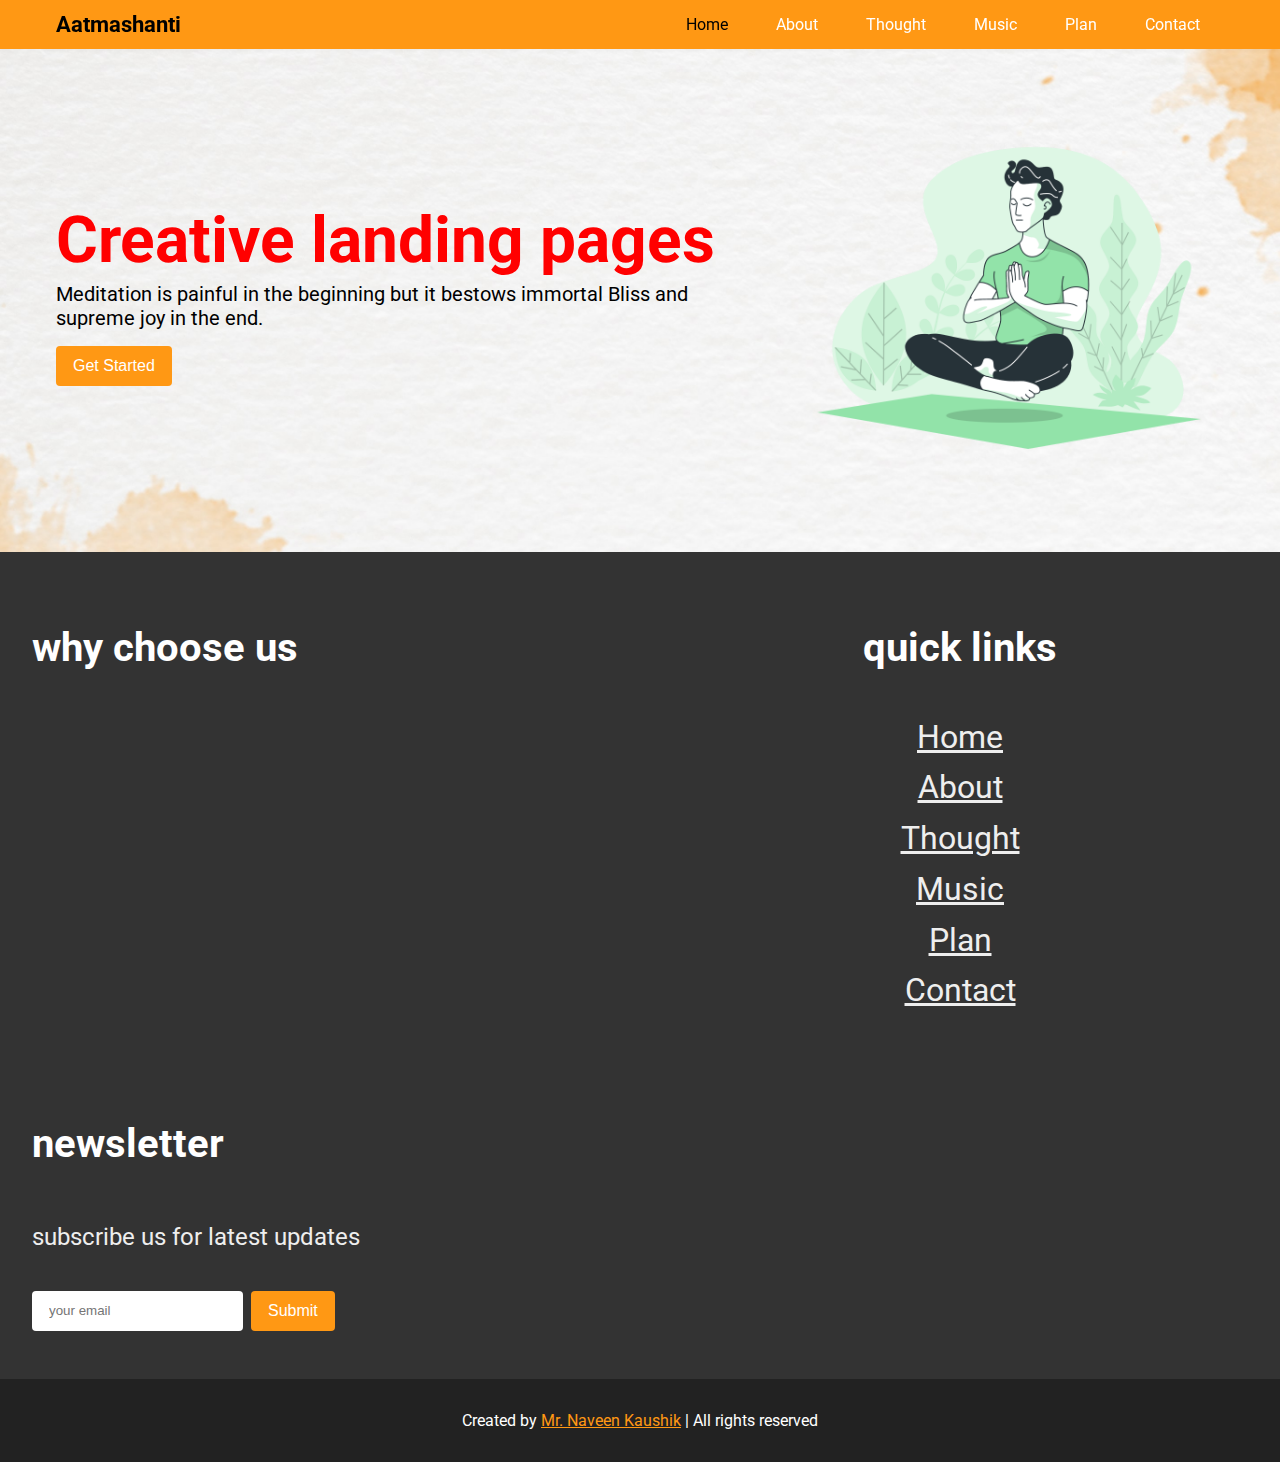
==== index.html @ 5a51ebba "replaced home with index" ====
<!DOCTYPE html>
<html lang="en">
  <head>
    <meta charset="UTF-8" />
    <meta name="viewport" content="width=device-width, initial-scale=1.0" />
    <title>Home</title>
    <!-- font awesome cdn link  -->

    <link
      rel="stylesheet"
      href="https://cdns.cloudflare.com/ajax/libs/font-awesomw/5.15.2/css/all.min.css"
    />

    <link rel="preconnect" href="https://fonts.googleapis.com" />
    <link rel="preconnect" href="https://fonts.gstatic.com" crossorigin />
    <link
      href="https://fonts.googleapis.com/css2?family=Roboto:wght@100;400;700&display=swap"
      rel="stylesheet"
    />

    <!-- custom css file link  -->
    <link rel="stylesheet" href="style.css" />
  </head>
  <body>
    <!-- header section starts -->
    <header class="">
      <div class="container">
        <h1>Aatmashanti</h1>
        <nav class="navbar">
          <ul>
            <li><a href="index.html" class="active">Home</a></li>
            <li><a href="About.html">About</a></li>
            <li><a href="Thought.html">Thought</a></li>
            <li><a href="Music.html">Music</a></li>
            <li><a href="Plan.html">Plan</a></li>
            <li><a href="Contact.html">Contact</a></li>
          </ul>
        </nav>
        <div id="hamburger_menu">
          <img src="./Photo/list.svg" id="open_hamburger" />
          <img src="./Photo/x-circle.svg" id="close_hamburger" />
        </div>
      </div>
    </header>
    <!-- header section ends -->

    <!-- home section starts -->

    <section class="home">
      <article class="container">
        <div class="content">
          <h1>Creative landing pages</h1>
          <p>
            Meditation is painful in the beginning but it bestows immortal Bliss
            and supreme joy in the end.
          </p>
          <button class="btn">Get Started</button>
        </div>
        <div class="image">
          <img src="./Photo/Meditation-bro.png" alt="" />
        </div>
      </article>
    </section>

    <!-- home section ends -->

    <!-- footer section start -->

    <footer class="footer">
      <div class="box-container">
        <div class="box">
          <h3>why choose us</h3>
          <p></p>
        </div>

        <div class="box">
          <h3>quick links</h3>
          <a href="#">Home</a>
          <a href="#">About</a>
          <a href="#">Thought</a>
          <a href="#">Music</a>
          <a href="#">Plan</a>
          <a href="#">Contact</a>
        </div>

        <div class="box">
          <h3>newsletter</h3>
          <p>subscribe us for latest updates</p>
          <form action="">
            <input type="email" placeholder="your email" />
            <button type="submit" class="btn">Submit</button>
          </form>
        </div>
      </div>
      <p class="credit">
        Created by <a href="#">Mr. Naveen Kaushik</a> | All rights reserved
      </p>
    </footer>

    <!-- footer section end -->

    <!-- jquery cdn link -->
    <script src="https://cdnjs.cloudflare.com/ajax/libs/jquery/3.6.0/jquery.min.js"></script>
    <!-- custom js file link -->
    <script src="script.js"></script>
  </body>
</html>
---- style.css ----
*,
*::before,
*::after {
  box-sizing: border-box;
}

:root {
  --orange: #ff9814;
  --dark: black;
  --dark-2: #222;
  --light: white;
}

*::selection {
  background: var(--orange);
  color: var(--light);
}

body {
  margin: 0;
  font-family: "Roboto", sans-serif;
}

/* Button starts*/
.btn {
  font-size: 1rem;
  padding: 0 16px;
  background: var(--orange);
  color: var(--light);
  cursor: pointer;
  height: 40px;
  display: flex;
  align-items: center;
  justify-content: center;
  gap: 8px;
  border-radius: 4px;
  outline: none;
  border: 1px solid transparent;
}

.btn:hover {
  background: var(--dark);
}
/* Button ends */

.container {
  max-width: 1200px;
  margin: 0 auto;
  padding: 0 16px;
}

header {
  position: sticky;
  top: 0;
  left: 0;
  z-index: 1000;
  box-shadow: 0 0.1rem 0.3rem rgba(0, 0, 0, 0.03);
  width: 100%;
  background: var(--orange);
  padding: 0.75rem;
}

header h1 {
  margin: 0;
  font-size: 22px;
}

header .container {
  display: flex;
  align-items: center;
  justify-content: space-between;
  gap: 16px;
}

header .navbar ul {
  display: flex;
  align-items: center;
  justify-content: center;
  list-style: none;
  margin: 0;
}

header .navbar ul li {
  margin: 0 1.5rem;
}

header .navbar ul li a {
  font-size: 1rem;
  color: var(--light);
  text-decoration: none;
}

header .navbar ul li a:hover,
header .navbar ul li a:active,
header .navbar ul li a.active {
  color: var(--dark);
}

.home {
  background: url(./Photo/home-bg.jpg) no-repeat;
  background-size: cover;
  background-position: center;
  background-attachment: fixed;
  padding: 16px 0;
}

.home .image {
  flex: 0 0 40%;
}

.home .image img {
  width: 100%;
}

.home .content {
  flex: 0 0 60%;
}

.home .content h1 {
  font-size: 4rem;
  color: rgb(255, 0, 0);
  margin: 0 0 1rem 0;
  line-height: 0.8;
}

.home .content p {
  font-size: 1.25rem;
  margin: 0;
  margin-bottom: 16px;
}

.home .container {
  display: flex;
  align-items: center;
  justify-content: space-between;
  gap: 16px;
}

.about {
  min-height: 100vh;
  display: flex;
  align-items: center;
  justify-content: space-around;
  background: url(./Photo/home-bg.jpg) no-repeat;
  background-size: cover;
  background-position: center;
  flex-wrap: wrap;
  padding-bottom: 2rem;
}
.about .image {
  flex: 1 1 40rem;
}
.about .image img {
  width: 100%;
}
.about .content {
  flex: 1 1 40rem;
}
.about .content h1 {
  font-size: 5rem;
  margin-left: 5rem;
  color: #666;
}
.about .content p {
  font-size: 1.6rem;
  color: rgb(5, 5, 5);
  padding: 1rem 0;
  margin-left: 5rem;
}

.ram {
  margin-top: 5rem;
  height: 100vh;
  width: 100%;
  background-image: url(./Photo/home-bg.jpg);
  background-size: cover;
  background-position: center;
  position: relative;
}
.logo {
  font-family: sans-serif;
  font-size: 2.5em;
}
.logo span {
  color: #ff6200;
}
.nav {
  width: 88%;
  margin: auto;
  padding: 15px 0;
  display: flex;
  align-items: center;
  justify-content: space-between;
}

.om {
  width: 100%;
  position: absolute;
}
.left-col {
  margin-left: 5%;
  margin-top: 10%;
}
.left-col h1 {
  font-size: 75px;
  color: rgb(7, 6, 5);
  line-height: 100px;
  float: left;
}
.right-col {
  float: right;
  margin-right: 6%;
  margin-top: 120px;
  display: flex;
  align-items: center;
}
.right-col p {
  font-size: 18px;
  color: #000000;
  font-weight: 400;
}
#icon {
  width: 80px;
  cursor: pointer;
}

.plan {
  min-height: 100%;
  background: #eee;
}
.plan .box-container {
  display: flex;
  align-items: center;
  justify-content: center;
  flex-wrap: wrap;
  padding: 2rem 0;
}
.plan .box-container .box {
  background: #fff;
  margin: 1rem;
  padding: 2rem;
  width: 35rem;
  text-align: center;
  box-shadow: 0 0 0.3rem rgba(0, 0, 0, 0.03);
  position: relative;
}
.plan .box-container .box .title {
  font-size: 3rem;
  color: #666;
  padding: 1rem 0;
}
.plan .box-container .box .price {
  background: var(--orange);
  color: #fff;
  border-radius: 50%;
  margin: 1rem auto;
  height: 13rem;
  width: 13rem;
  line-height: 13rem;
  text-align: center;
  font-size: 2.5rem;
}
.plan .box-container .box .price spam {
  font-size: 2rem;
}
.plan .box-container .box u1 li {
  color: #666;
  list-style: none;
  font-size: 1.7rem;
  padding: 0.5rem 0;
}
.contact {
  min-height: 100vh;
  display: flex;
  align-items: center;
  justify-content: space-around;
  flex-wrap: wrap;
}
.contact form {
  flex: 1 1 30rem;
  padding: 2rem;
  margin: 1rem;
  margin-top: 4rem;
  box-shadow: 0 0 0.5rem rgb(0, 0, 0);
}
.contact .contect {
  flex: 1 1 40rem;
  padding: 3rem 1rem;
  font-size: 1.5rem;
}
.contact form .box {
  width: 100%;
  color: #333;
  height: 4rem;
  font-size: 1.7rem;
  border-bottom: 0.2rem solid rgba(0, 0, 0, 0.374);
  text-transform: none;
  margin: 1rem 0;
}
.contact form .box::placeholder {
  text-transform: capitalize;
}
.contact form .box:focus {
  border-color: var(--orange);
}
.contact form .message {
  height: 15rem;
  resize: none;
}
.contact .contect h3 {
  font-size: 3.5rem;
  color: #444;
}
.contact .contect p {
  font-size: 1.8rem;
  color: #666;
  padding: 1rem 0;
}
.contact .contect .icons {
  font-size: 1.7rem;
  color: #333;
  padding: 0.5rem 0;
}
.contact .contect .icons i {
  padding-right: 0.5rem;
  color: var(--orange);
}
.footer {
  background: #333;
}
.footer .box-container {
  display: flex;
  justify-content: center;
  flex-wrap: wrap;
}
.footer .box-container .box {
  margin: 2rem;
  flex: 1 1 30rem;
}
.footer .box-container .box h3 {
  font-size: 2.5rem;
  color: #fff;
}
.footer .box-container .box p {
  font-size: 1.5rem;
  color: #eee;
  padding: 1rem 0;
}
.footer .box-container .box a {
  font-size: 2rem;
  color: #eee;
  padding: 0.4rem 0;
  display: block;
}
.footer .box-container .box a:hover {
  text-decoration: underline;
}
.footer .box-container .box:nth-child(2) {
  text-align: center;
}
.footer .box-container form {
  display: flex;
  align-items: center;
  gap: 8px;
}

.footer .box-container form input[type="email"] {
  height: 40px;
  padding: 0 1rem;
  display: flex;
  align-items: center;
  border-radius: 4px;
  outline: none;
  border: 1px solid transparent;
}
.footer .box-container form .btn {
  width: fit-content;
}
.footer .credit {
  background: var(--dark-2);
  text-align: center;
  color: #fff;
  padding: 2rem 1rem;
  font-weight: normal;
}
.footer .credit a {
  color: #ff9814;
}

/* media queries */
@media (max-width: 767px) {
  header h1 {
    font-size: 20px;
  }
  .navbar {
    position: fixed;
    width: 200px;
    height: 100vh;
    top: 34px;
    right: -100%;
    background-color: var(--orange);
    transition: right 0.3s;
    overflow-y: auto;
    padding: 16px;
  }

  .navbar.open {
    right: 0;
  }

  .navbar ul {
    flex-direction: column;
  }

  header .navbar ul li {
    margin-bottom: 8px;
  }

  .home .container {
    flex-direction: column;
  }

  .home .content h1 {
    font-size: 20px;
  }

  .home .content p {
    font-size: 14px;
  }
}
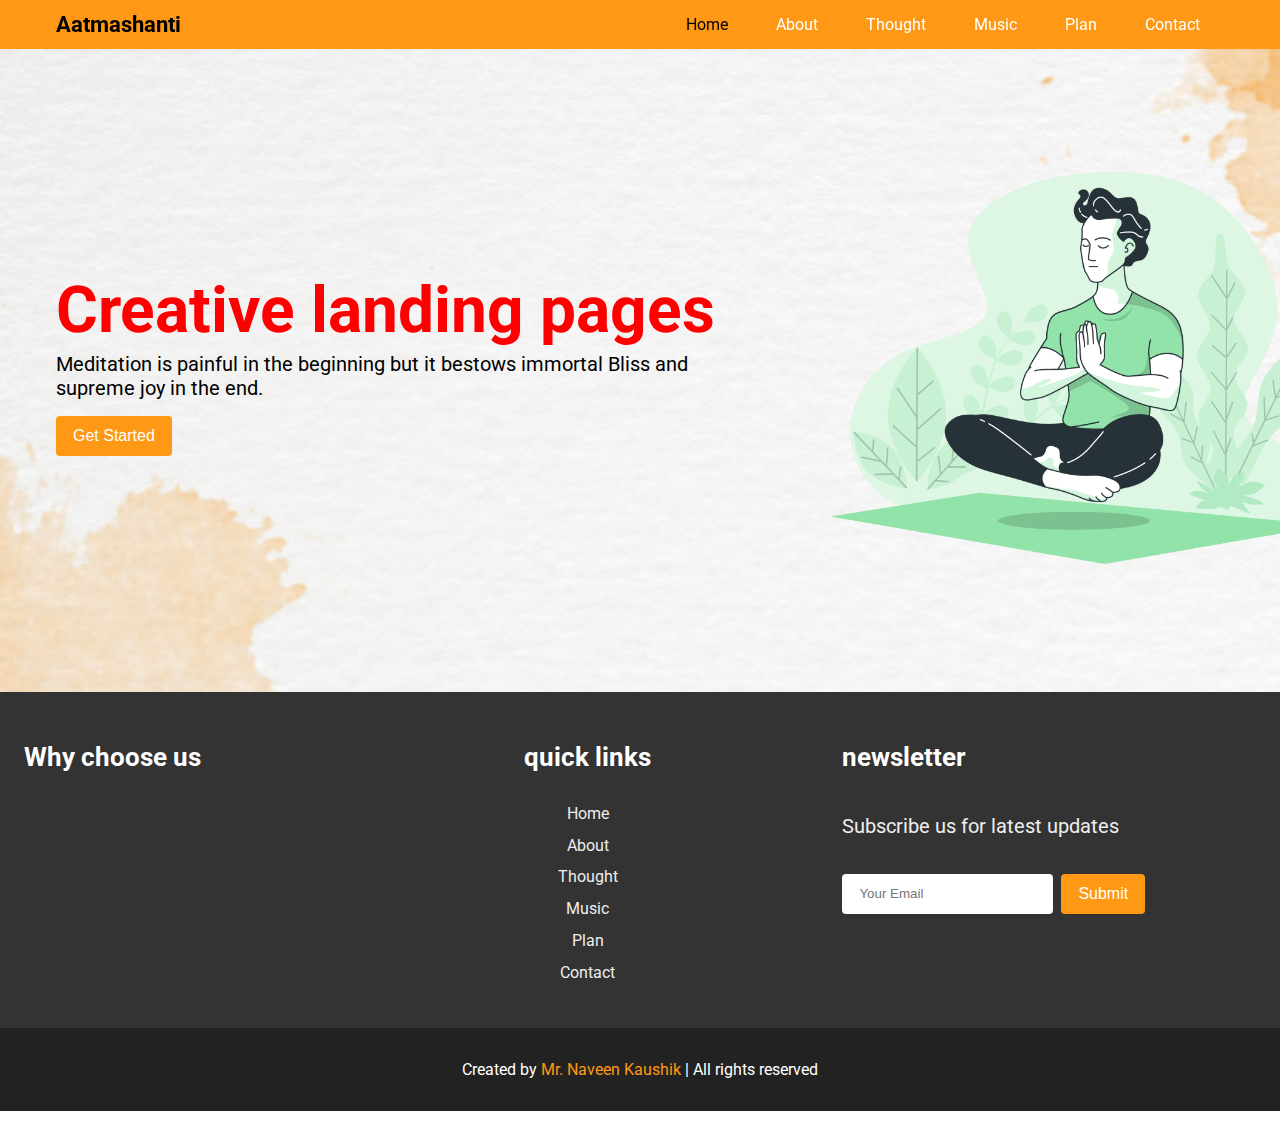
==== commit 57920b83: "Add files via upload" ====
--- a/index.html
+++ b/index.html
@@ -1,107 +1,107 @@
-<!DOCTYPE html>
-<html lang="en">
-  <head>
-    <meta charset="UTF-8" />
-    <meta name="viewport" content="width=device-width, initial-scale=1.0" />
-    <title>Home</title>
-    <!-- font awesome cdn link  -->
-
-    <link
-      rel="stylesheet"
-      href="https://cdns.cloudflare.com/ajax/libs/font-awesomw/5.15.2/css/all.min.css"
-    />
-
-    <link rel="preconnect" href="https://fonts.googleapis.com" />
-    <link rel="preconnect" href="https://fonts.gstatic.com" crossorigin />
-    <link
-      href="https://fonts.googleapis.com/css2?family=Roboto:wght@100;400;700&display=swap"
-      rel="stylesheet"
-    />
-
-    <!-- custom css file link  -->
-    <link rel="stylesheet" href="style.css" />
-  </head>
-  <body>
-    <!-- header section starts -->
-    <header class="">
-      <div class="container">
-        <h1>Aatmashanti</h1>
-        <nav class="navbar">
-          <ul>
-            <li><a href="index.html" class="active">Home</a></li>
-            <li><a href="About.html">About</a></li>
-            <li><a href="Thought.html">Thought</a></li>
-            <li><a href="Music.html">Music</a></li>
-            <li><a href="Plan.html">Plan</a></li>
-            <li><a href="Contact.html">Contact</a></li>
-          </ul>
-        </nav>
-        <div id="hamburger_menu">
-          <img src="./Photo/list.svg" id="open_hamburger" />
-          <img src="./Photo/x-circle.svg" id="close_hamburger" />
-        </div>
-      </div>
-    </header>
-    <!-- header section ends -->
-
-    <!-- home section starts -->
-
-    <section class="home">
-      <article class="container">
-        <div class="content">
-          <h1>Creative landing pages</h1>
-          <p>
-            Meditation is painful in the beginning but it bestows immortal Bliss
-            and supreme joy in the end.
-          </p>
-          <button class="btn">Get Started</button>
-        </div>
-        <div class="image">
-          <img src="./Photo/Meditation-bro.png" alt="" />
-        </div>
-      </article>
-    </section>
-
-    <!-- home section ends -->
-
-    <!-- footer section start -->
-
-    <footer class="footer">
-      <div class="box-container">
-        <div class="box">
-          <h3>why choose us</h3>
-          <p></p>
-        </div>
-
-        <div class="box">
-          <h3>quick links</h3>
-          <a href="#">Home</a>
-          <a href="#">About</a>
-          <a href="#">Thought</a>
-          <a href="#">Music</a>
-          <a href="#">Plan</a>
-          <a href="#">Contact</a>
-        </div>
-
-        <div class="box">
-          <h3>newsletter</h3>
-          <p>subscribe us for latest updates</p>
-          <form action="">
-            <input type="email" placeholder="your email" />
-            <button type="submit" class="btn">Submit</button>
-          </form>
-        </div>
-      </div>
-      <p class="credit">
-        Created by <a href="#">Mr. Naveen Kaushik</a> | All rights reserved
-      </p>
-    </footer>
-
-    <!-- footer section end -->
-
-    <!-- jquery cdn link -->
-    <script src="https://cdnjs.cloudflare.com/ajax/libs/jquery/3.6.0/jquery.min.js"></script>
-    <!-- custom js file link -->
-    <script src="script.js"></script>
-  </body>
-</html>
+<!DOCTYPE html>
+<html lang="en">
+  <head>
+    <meta charset="UTF-8" />
+    <meta name="viewport" content="width=device-width, initial-scale=1.0" />
+    <title>index</title>
+    <!-- font awesome cdn link  -->
+
+    <link
+      rel="stylesheet"
+      href="https://cdns.cloudflare.com/ajax/libs/font-awesomw/5.15.2/css/all.min.css"
+    />
+
+    <link rel="preconnect" href="https://fonts.googleapis.com" />
+    <link rel="preconnect" href="https://fonts.gstatic.com" crossorigin />
+    <link
+      href="https://fonts.googleapis.com/css2?family=Roboto:wght@100;400;700&display=swap"
+      rel="stylesheet"
+    />
+
+    <!-- custom css file link  -->
+    <link rel="stylesheet" href="style.css" />
+  </head>
+  <body>
+    <!-- header section starts -->
+    <header class="">
+      <div class="container">
+        <h1>Aatmashanti</h1>
+        <nav class="navbar">
+          <ul>
+            <li><a href="index.html" class="active">Home</a></li>
+            <li><a href="About.html">About</a></li>
+            <li><a href="Thought.html">Thought</a></li>
+            <li><a href="Music.html">Music</a></li>
+            <li><a href="Plan.html">Plan</a></li>
+            <li><a href="Contact.html">Contact</a></li>
+          </ul>
+        </nav>
+        <div id="hamburger_menu">
+          <img src="./Photo/list.svg" id="open_hamburger" />
+          <img src="./Photo/x-circle.svg" id="close_hamburger" />
+        </div>
+      </div>
+    </header>
+    <!-- header section ends -->
+
+    <!-- home section starts -->
+
+    <section class="home">
+      <article class="container">
+        <div class="content">
+          <h1>Creative landing pages</h1>
+          <p>
+            Meditation is painful in the beginning but it bestows immortal Bliss
+            and supreme joy in the end.
+          </p>
+          <button class="btn">Get Started</button>
+        </div>
+        <div class="image">
+          <img src="./Photo/Meditation-bro.png" alt="" />
+        </div>
+      </article>
+    </section>
+
+    <!-- home section ends -->
+
+    <!-- footer section start -->
+
+    <footer class="footer">
+      <div class="box-container">
+        <div class="box">
+          <h3>Why choose us</h3>
+          <p></p>
+        </div>
+
+        <div class="box">
+          <h3>quick links</h3>
+          <a href="#">Home</a>
+          <a href="#">About</a>
+          <a href="#">Thought</a>
+          <a href="#">Music</a>
+          <a href="#">Plan</a>
+          <a href="#">Contact</a>
+        </div>
+
+        <div class="box">
+          <h3>newsletter</h3>
+          <p>Subscribe us for latest updates</p>
+          <form action="">
+            <input type="email" placeholder="Your Email" />
+            <button type="submit" class="btn">Submit</button>
+          </form>
+        </div>
+      </div>
+      <p class="credit">
+        Created by <a href="#">Mr. Naveen Kaushik</a> | All rights reserved
+      </p>
+    </footer>
+
+    <!-- footer section end -->
+
+    <!-- jquery cdn link -->
+    <script src="https://cdnjs.cloudflare.com/ajax/libs/jquery/3.6.0/jquery.min.js"></script>
+    <!-- custom js file link -->
+    <script src="script.js"></script>
+  </body>
+</html>
--- a/style.css
+++ b/style.css
@@ -1,430 +1,500 @@
-*,
-*::before,
-*::after {
-  box-sizing: border-box;
-}
-
-:root {
-  --orange: #ff9814;
-  --dark: black;
-  --dark-2: #222;
-  --light: white;
-}
-
-*::selection {
-  background: var(--orange);
-  color: var(--light);
-}
-
-body {
-  margin: 0;
-  font-family: "Roboto", sans-serif;
-}
-
-/* Button starts*/
-.btn {
-  font-size: 1rem;
-  padding: 0 16px;
-  background: var(--orange);
-  color: var(--light);
-  cursor: pointer;
-  height: 40px;
-  display: flex;
-  align-items: center;
-  justify-content: center;
-  gap: 8px;
-  border-radius: 4px;
-  outline: none;
-  border: 1px solid transparent;
-}
-
-.btn:hover {
-  background: var(--dark);
-}
-/* Button ends */
-
-.container {
-  max-width: 1200px;
-  margin: 0 auto;
-  padding: 0 16px;
-}
-
-header {
-  position: sticky;
-  top: 0;
-  left: 0;
-  z-index: 1000;
-  box-shadow: 0 0.1rem 0.3rem rgba(0, 0, 0, 0.03);
-  width: 100%;
-  background: var(--orange);
-  padding: 0.75rem;
-}
-
-header h1 {
-  margin: 0;
-  font-size: 22px;
-}
-
-header .container {
-  display: flex;
-  align-items: center;
-  justify-content: space-between;
-  gap: 16px;
-}
-
-header .navbar ul {
-  display: flex;
-  align-items: center;
-  justify-content: center;
-  list-style: none;
-  margin: 0;
-}
-
-header .navbar ul li {
-  margin: 0 1.5rem;
-}
-
-header .navbar ul li a {
-  font-size: 1rem;
-  color: var(--light);
-  text-decoration: none;
-}
-
-header .navbar ul li a:hover,
-header .navbar ul li a:active,
-header .navbar ul li a.active {
-  color: var(--dark);
-}
-
-.home {
-  background: url(./Photo/home-bg.jpg) no-repeat;
-  background-size: cover;
-  background-position: center;
-  background-attachment: fixed;
-  padding: 16px 0;
-}
-
-.home .image {
-  flex: 0 0 40%;
-}
-
-.home .image img {
-  width: 100%;
-}
-
-.home .content {
-  flex: 0 0 60%;
-}
-
-.home .content h1 {
-  font-size: 4rem;
-  color: rgb(255, 0, 0);
-  margin: 0 0 1rem 0;
-  line-height: 0.8;
-}
-
-.home .content p {
-  font-size: 1.25rem;
-  margin: 0;
-  margin-bottom: 16px;
-}
-
-.home .container {
-  display: flex;
-  align-items: center;
-  justify-content: space-between;
-  gap: 16px;
-}
-
-.about {
-  min-height: 100vh;
-  display: flex;
-  align-items: center;
-  justify-content: space-around;
-  background: url(./Photo/home-bg.jpg) no-repeat;
-  background-size: cover;
-  background-position: center;
-  flex-wrap: wrap;
-  padding-bottom: 2rem;
-}
-.about .image {
-  flex: 1 1 40rem;
-}
-.about .image img {
-  width: 100%;
-}
-.about .content {
-  flex: 1 1 40rem;
-}
-.about .content h1 {
-  font-size: 5rem;
-  margin-left: 5rem;
-  color: #666;
-}
-.about .content p {
-  font-size: 1.6rem;
-  color: rgb(5, 5, 5);
-  padding: 1rem 0;
-  margin-left: 5rem;
-}
-
-.ram {
-  margin-top: 5rem;
-  height: 100vh;
-  width: 100%;
-  background-image: url(./Photo/home-bg.jpg);
-  background-size: cover;
-  background-position: center;
-  position: relative;
-}
-.logo {
-  font-family: sans-serif;
-  font-size: 2.5em;
-}
-.logo span {
-  color: #ff6200;
-}
-.nav {
-  width: 88%;
-  margin: auto;
-  padding: 15px 0;
-  display: flex;
-  align-items: center;
-  justify-content: space-between;
-}
-
-.om {
-  width: 100%;
-  position: absolute;
-}
-.left-col {
-  margin-left: 5%;
-  margin-top: 10%;
-}
-.left-col h1 {
-  font-size: 75px;
-  color: rgb(7, 6, 5);
-  line-height: 100px;
-  float: left;
-}
-.right-col {
-  float: right;
-  margin-right: 6%;
-  margin-top: 120px;
-  display: flex;
-  align-items: center;
-}
-.right-col p {
-  font-size: 18px;
-  color: #000000;
-  font-weight: 400;
-}
-#icon {
-  width: 80px;
-  cursor: pointer;
-}
-
-.plan {
-  min-height: 100%;
-  background: #eee;
-}
-.plan .box-container {
-  display: flex;
-  align-items: center;
-  justify-content: center;
-  flex-wrap: wrap;
-  padding: 2rem 0;
-}
-.plan .box-container .box {
-  background: #fff;
-  margin: 1rem;
-  padding: 2rem;
-  width: 35rem;
-  text-align: center;
-  box-shadow: 0 0 0.3rem rgba(0, 0, 0, 0.03);
-  position: relative;
-}
-.plan .box-container .box .title {
-  font-size: 3rem;
-  color: #666;
-  padding: 1rem 0;
-}
-.plan .box-container .box .price {
-  background: var(--orange);
-  color: #fff;
-  border-radius: 50%;
-  margin: 1rem auto;
-  height: 13rem;
-  width: 13rem;
-  line-height: 13rem;
-  text-align: center;
-  font-size: 2.5rem;
-}
-.plan .box-container .box .price spam {
-  font-size: 2rem;
-}
-.plan .box-container .box u1 li {
-  color: #666;
-  list-style: none;
-  font-size: 1.7rem;
-  padding: 0.5rem 0;
-}
-.contact {
-  min-height: 100vh;
-  display: flex;
-  align-items: center;
-  justify-content: space-around;
-  flex-wrap: wrap;
-}
-.contact form {
-  flex: 1 1 30rem;
-  padding: 2rem;
-  margin: 1rem;
-  margin-top: 4rem;
-  box-shadow: 0 0 0.5rem rgb(0, 0, 0);
-}
-.contact .contect {
-  flex: 1 1 40rem;
-  padding: 3rem 1rem;
-  font-size: 1.5rem;
-}
-.contact form .box {
-  width: 100%;
-  color: #333;
-  height: 4rem;
-  font-size: 1.7rem;
-  border-bottom: 0.2rem solid rgba(0, 0, 0, 0.374);
-  text-transform: none;
-  margin: 1rem 0;
-}
-.contact form .box::placeholder {
-  text-transform: capitalize;
-}
-.contact form .box:focus {
-  border-color: var(--orange);
-}
-.contact form .message {
-  height: 15rem;
-  resize: none;
-}
-.contact .contect h3 {
-  font-size: 3.5rem;
-  color: #444;
-}
-.contact .contect p {
-  font-size: 1.8rem;
-  color: #666;
-  padding: 1rem 0;
-}
-.contact .contect .icons {
-  font-size: 1.7rem;
-  color: #333;
-  padding: 0.5rem 0;
-}
-.contact .contect .icons i {
-  padding-right: 0.5rem;
-  color: var(--orange);
-}
-.footer {
-  background: #333;
-}
-.footer .box-container {
-  display: flex;
-  justify-content: center;
-  flex-wrap: wrap;
-}
-.footer .box-container .box {
-  margin: 2rem;
-  flex: 1 1 30rem;
-}
-.footer .box-container .box h3 {
-  font-size: 2.5rem;
-  color: #fff;
-}
-.footer .box-container .box p {
-  font-size: 1.5rem;
-  color: #eee;
-  padding: 1rem 0;
-}
-.footer .box-container .box a {
-  font-size: 2rem;
-  color: #eee;
-  padding: 0.4rem 0;
-  display: block;
-}
-.footer .box-container .box a:hover {
-  text-decoration: underline;
-}
-.footer .box-container .box:nth-child(2) {
-  text-align: center;
-}
-.footer .box-container form {
-  display: flex;
-  align-items: center;
-  gap: 8px;
-}
-
-.footer .box-container form input[type="email"] {
-  height: 40px;
-  padding: 0 1rem;
-  display: flex;
-  align-items: center;
-  border-radius: 4px;
-  outline: none;
-  border: 1px solid transparent;
-}
-.footer .box-container form .btn {
-  width: fit-content;
-}
-.footer .credit {
-  background: var(--dark-2);
-  text-align: center;
-  color: #fff;
-  padding: 2rem 1rem;
-  font-weight: normal;
-}
-.footer .credit a {
-  color: #ff9814;
-}
-
-/* media queries */
-@media (max-width: 767px) {
-  header h1 {
-    font-size: 20px;
-  }
-  .navbar {
-    position: fixed;
-    width: 200px;
-    height: 100vh;
-    top: 34px;
-    right: -100%;
-    background-color: var(--orange);
-    transition: right 0.3s;
-    overflow-y: auto;
-    padding: 16px;
-  }
-
-  .navbar.open {
-    right: 0;
-  }
-
-  .navbar ul {
-    flex-direction: column;
-  }
-
-  header .navbar ul li {
-    margin-bottom: 8px;
-  }
-
-  .home .container {
-    flex-direction: column;
-  }
-
-  .home .content h1 {
-    font-size: 20px;
-  }
-
-  .home .content p {
-    font-size: 14px;
-  }
-}
+*,
+*::before,
+*::after {
+  box-sizing: border-box;
+}
+
+:root {
+  --orange: #ff9814;
+  --dark: black;
+  --dark-2: #222;
+  --light: white;
+}
+
+*::selection {
+  background: var(--orange);
+  color: var(--light);
+}
+
+body {
+  margin: 0;
+  font-family: "Roboto", sans-serif;
+}
+
+/* Button starts*/
+.btn {
+  font-size: 1rem;
+  padding: 0 16px;
+  background: var(--orange);
+  color: var(--light);
+  cursor: pointer;
+  height: 40px;
+  display: center;
+  align-items: center;
+  justify-content: center;
+  gap: 8px;
+  border-radius: 4px;
+  outline: none;
+  border: 1px solid transparent;
+}
+
+.btn:hover {
+  background: #666;
+}
+/* Button ends */
+
+/* hearder starts*/
+
+.container {
+  max-width: 1200px;
+  margin: 0 auto;
+  padding: 0 16px;
+}
+
+header {
+  position: sticky;
+  top: 0;
+  left: 0;
+  z-index: 1000;
+  box-shadow: 0 0.1rem 0.3rem rgba(0, 0, 0, 0.03);
+  width: 100%;
+  background: var(--orange);
+  padding: 0.75rem;
+}
+
+header h1 {
+  margin: 0;
+  font-size: 22px;
+}
+
+header .container {
+  display: flex;
+  align-items: center;
+  justify-content: space-between;
+  gap: 16px;
+}
+
+header .navbar ul {
+  display: flex;
+  align-items: center;
+  justify-content: center;
+  list-style: none;
+  margin: 0;
+}
+
+header .navbar ul li {
+  margin: 0 1.5rem;
+}
+
+header .navbar ul li a {
+  font-size: 1rem;
+  color: var(--light);
+  text-decoration: none;
+}
+
+header .navbar ul li a:hover,
+header .navbar ul li a:active,
+header .navbar ul li a.active {
+  color: var(--dark);
+}
+
+/* header end*/
+
+/* Home starts*/
+
+.home {
+  min-height: 140%;
+  background-image: url(./Photo/home-bg.jpg);
+  background-size: cover;
+  background-position: center;
+  background-attachment: fixed;
+  padding: 16px 0;
+}
+
+.home .image {
+  flex: 0 0 40%;
+}
+
+.home .image img {
+  width: 130%;
+}
+
+.home .content {
+  flex: 0 0 60%;
+}
+
+.home .content h1 {
+  font-size: 4rem;
+  color: rgb(255, 0, 0);
+  margin: 0 0 1rem 0;
+  line-height: 0.8;
+}
+
+.home .content p {
+  font-size: 1.25rem;
+  margin: 0;
+  margin-bottom: 16px;
+}
+
+.home .container {
+  display: flex;
+  align-items: center;
+  justify-content: space-between;
+  gap: 16px;
+}
+
+/* Home end*/
+
+/* About starts*/
+
+.about {
+  min-height: 90%;
+  display: flex;
+  align-items: center;
+  justify-content: space-around;
+  background: url(./Photo/home-bg.jpg) no-repeat;
+  background-size: cover;
+  background-position: center;
+  flex-wrap: wrap;
+}
+
+.about .image {
+  flex: 1 1 40%;
+}
+.about .image img {
+  width: 100%;
+}
+
+.about .content {
+  flex: 1 1 40%;
+}
+
+.about .content h1 {
+  font-size: 4rem;
+  margin-left: 5rem;
+  color: #666;
+}
+
+.about .content p {
+  font-size: 1.25rem;
+  color: rgb(5, 5, 5);
+  margin-left: 5rem;
+}
+.about .btn {
+  display: center;
+}
+
+/* about end*/
+
+/* Music starts*/
+
+.ram {
+  height: 90vh;
+  width: 100%;
+  background-image: url(./Photo/home-bg.jpg);
+  background-size: cover;
+  background-position: center;
+  position: relative;
+}
+
+.logo {
+  font-family: sans-serif;
+  font-size: 2.5em;
+}
+
+.logo span {
+  color: #ff6200;
+}
+
+.nav {
+  width: 88%;
+  margin: auto;
+  padding: 15px 0;
+  display: flex;
+  align-items: center;
+  justify-content: space-between;
+}
+
+.om {
+  width: 100%;
+  position: absolute;
+}
+
+.left-col {
+  margin-left: 5%;
+  margin-top: 4%;
+}
+
+.left-col h1 {
+  font-size: 5rem;
+  color: rgb(7, 6, 5);
+  line-height: 100px;
+  float: left;
+}
+
+.right-col {
+  float: right;
+  margin-right: 10rem;
+  margin-top: 12rem;
+  display: flex;
+  align-items: center;
+}
+
+.right-col p {
+  font-size: 18px;
+  color: #000000;
+  font-weight: 400;
+}
+
+#icon {
+  width: 80px;
+  cursor: pointer;
+}
+
+/* Music end*/
+
+/* Plan starts*/
+
+.plan {
+  min-height: 100%;
+  background-image: url(./Photo/home-bg.jpg);
+}
+
+.plan .box-container {
+  display: flex;
+  align-items: center;
+  justify-content: center;
+  padding: 1rem 0;
+}
+
+.plan .box-container .box {
+  background: #fff;
+  margin: 1rem;
+  padding: 2rem;
+  width: 20rem;
+  text-align: center;
+  box-shadow: 0 0 0.3rem rgba(0, 0, 0, 0.03);
+  position: relative;
+  margin-top: 0;
+}
+
+.plan .box-container .box .title {
+  font-size: 2rem;
+  color: #666;
+  padding: 1rem 0;
+  margin-top: -1rem;
+}
+
+.plan .box-container .box .price {
+  background: var(--orange);
+  color: #fff;
+  border-radius: 50%;
+  margin: 1rem auto;
+  height: 7rem;
+  width: 7rem;
+  line-height: 7rem;
+  text-align: center;
+  font-size: 1.3rem;
+}
+
+.plan .box-container .box .price spam {
+  font-size: 1.5rem;
+}
+
+.plan .box-container .box u1 li {
+  color: #666;
+  list-style: none;
+  font-size: 1.2rem;
+  padding: 0.3rem 0;
+}
+
+/* Plan starts*/
+
+/* Contact starts*/
+
+.contact {
+  min-height: 90vh;
+  display: flex;
+  align-items: center;
+  justify-content: space-around;
+  flex-wrap: wrap;
+}
+
+.contact form {
+  flex: 1 1 15rem;
+  padding: 2rem;
+  margin: 1rem;
+
+  box-shadow: 0 0 0.5rem rgb(0, 0, 0);
+}
+
+.contact .contect {
+  flex: 1 1 35rem;
+  padding: 1rem 3rem;
+  font-size: 1.3rem;
+}
+
+.contact form .box {
+  width: 100%;
+  color: #333;
+  height: 2rem;
+  font-size: 1.3rem;
+  border-bottom: 0.2rem solid rgba(0, 0, 0, 0.374);
+  text-transform: none;
+  margin: 0.5rem 0;
+}
+
+.contact form .box::placeholder {
+  text-transform: capitalize;
+}
+
+.contact form .box:focus {
+  border-color: var(--orange);
+}
+
+.contact form .message {
+  height: 13rem;
+  resize: none;
+}
+
+.contact .contect h3 {
+  font-size: 2.75rem;
+  color: #444;
+}
+
+.contact .contect .icons {
+  font-size: 1.5rem;
+  color: #333;
+  padding: 0.5rem 0;
+}
+
+.contact .contect .icons i {
+  padding-right: 0.5rem;
+  color: var(--orange);
+}
+
+/* Contact end*/
+
+/* footer starts*/
+
+.footer {
+  background: #333;
+}
+
+.footer .box-container {
+  display: flex;
+  justify-content: center;
+  flex-wrap: wrap;
+}
+
+.footer .box-container .box {
+  margin: 1.5rem;
+  flex: 1 0 1px;
+}
+
+.footer .box-container .box h3 {
+  font-size: 1.6rem;
+  color: #fff;
+}
+
+.footer .box-container .box p {
+  font-size: 1.25rem;
+  color: #eee;
+  padding: 1rem 0;
+}
+
+.footer .box-container .box a {
+  font-size: 1rem;
+  color: #eee;
+  padding: 0.4rem 0;
+  display: block;
+  text-decoration: none;
+}
+
+.footer .box-container .box a:hover {
+  color: var(--orange);
+}
+
+.footer .box-container .box:nth-child(2) {
+  text-align: center;
+  margin-left: -5.05rem;
+}
+
+.footer .box-container form {
+  display: flex;
+  align-items: right;
+  gap: 8px;
+  margin-right: -2rem;
+}
+
+.footer .box-container form input[type="email"] {
+  height: 40px;
+  padding: 0 1rem;
+  display: flex;
+  align-items: right;
+  border-radius: 4px;
+  outline: none;
+  border: 1px solid transparent;
+}
+
+.footer .box-container form .btn {
+  width: fit-content;
+}
+
+.footer .credit {
+  background: var(--dark-2);
+  text-align: center;
+  color: #fff;
+  padding: 2rem 1rem;
+  font-weight: normal;
+}
+
+.footer .credit a {
+  color: #ff9814;
+  text-decoration: none;
+}
+
+/* footer end*/
+
+/* media queries */
+
+@media (max-width: 767px) {
+  header h1 {
+    font-size: 20px;
+  }
+  .navbar {
+    position: fixed;
+    width: 200px;
+    height: 100vh;
+    top: 34px;
+    right: -100%;
+    background-color: var(--orange);
+    transition: right 0.3s;
+    overflow-y: auto;
+    padding: 16px;
+  }
+
+  .navbar.open {
+    right: 0;
+  }
+
+  .navbar ul {
+    flex-direction: column;
+  }
+
+  header .navbar ul li {
+    margin-bottom: 8px;
+  }
+
+  .home .container {
+    flex-direction: column;
+  }
+
+  .home .content h1 {
+    font-size: 20px;
+  }
+
+  .home .content p {
+    font-size: 14px;
+  }
+}
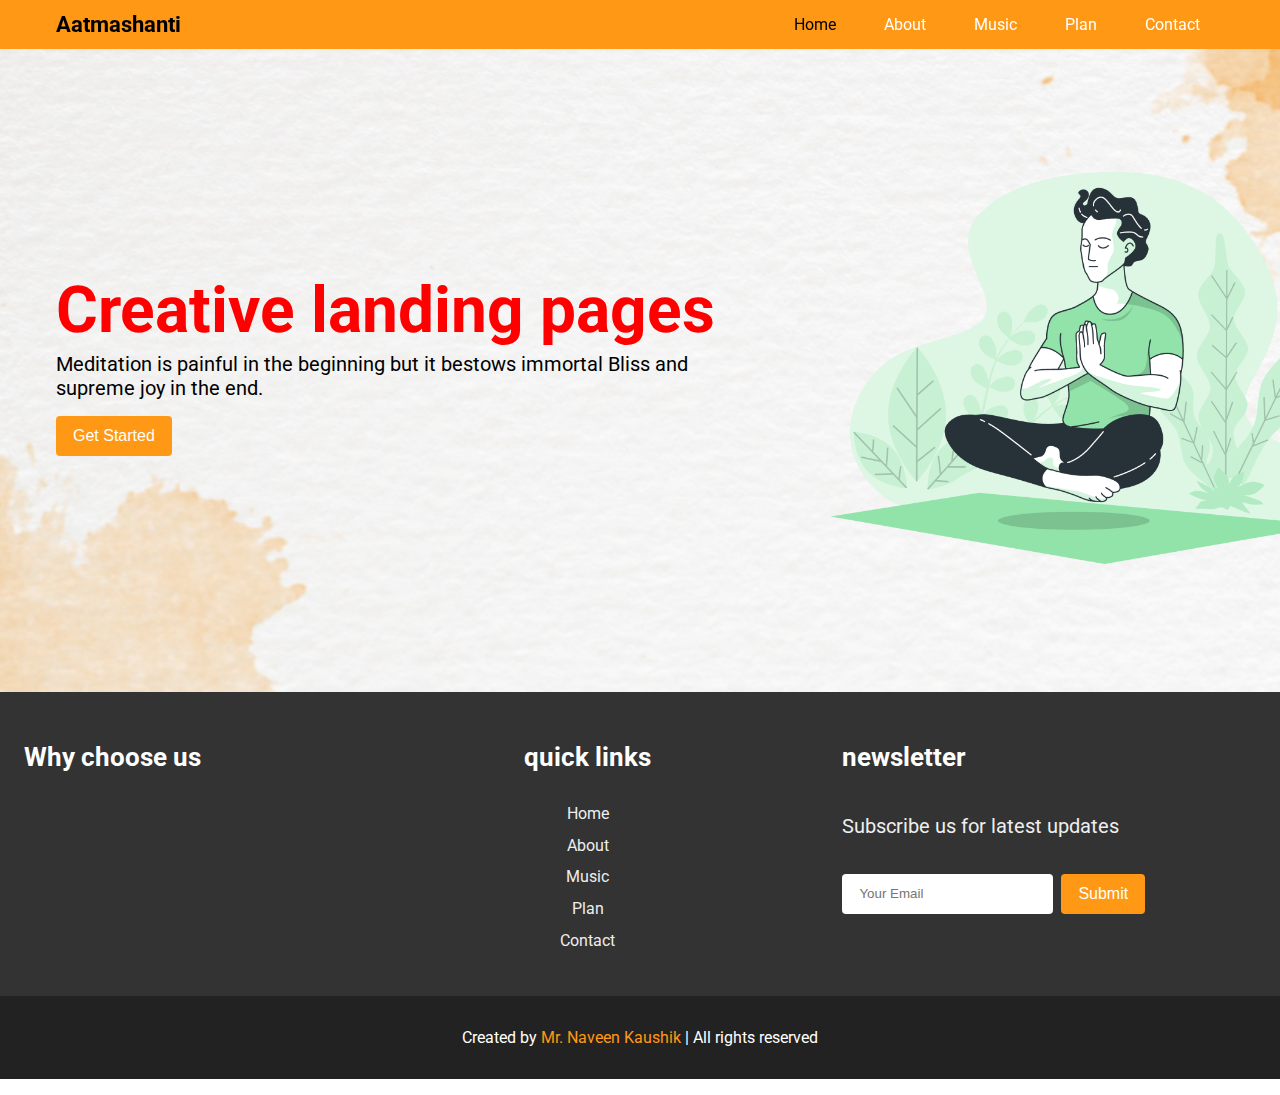
==== commit 8e675686: "saving to GitHub" ====
--- a/index.html
+++ b/index.html
@@ -1,107 +1,105 @@
-<!DOCTYPE html>
-<html lang="en">
-  <head>
-    <meta charset="UTF-8" />
-    <meta name="viewport" content="width=device-width, initial-scale=1.0" />
-    <title>index</title>
-    <!-- font awesome cdn link  -->
-
-    <link
-      rel="stylesheet"
-      href="https://cdns.cloudflare.com/ajax/libs/font-awesomw/5.15.2/css/all.min.css"
-    />
-
-    <link rel="preconnect" href="https://fonts.googleapis.com" />
-    <link rel="preconnect" href="https://fonts.gstatic.com" crossorigin />
-    <link
-      href="https://fonts.googleapis.com/css2?family=Roboto:wght@100;400;700&display=swap"
-      rel="stylesheet"
-    />
-
-    <!-- custom css file link  -->
-    <link rel="stylesheet" href="style.css" />
-  </head>
-  <body>
-    <!-- header section starts -->
-    <header class="">
-      <div class="container">
-        <h1>Aatmashanti</h1>
-        <nav class="navbar">
-          <ul>
-            <li><a href="index.html" class="active">Home</a></li>
-            <li><a href="About.html">About</a></li>
-            <li><a href="Thought.html">Thought</a></li>
-            <li><a href="Music.html">Music</a></li>
-            <li><a href="Plan.html">Plan</a></li>
-            <li><a href="Contact.html">Contact</a></li>
-          </ul>
-        </nav>
-        <div id="hamburger_menu">
-          <img src="./Photo/list.svg" id="open_hamburger" />
-          <img src="./Photo/x-circle.svg" id="close_hamburger" />
-        </div>
-      </div>
-    </header>
-    <!-- header section ends -->
-
-    <!-- home section starts -->
-
-    <section class="home">
-      <article class="container">
-        <div class="content">
-          <h1>Creative landing pages</h1>
-          <p>
-            Meditation is painful in the beginning but it bestows immortal Bliss
-            and supreme joy in the end.
-          </p>
-          <button class="btn">Get Started</button>
-        </div>
-        <div class="image">
-          <img src="./Photo/Meditation-bro.png" alt="" />
-        </div>
-      </article>
-    </section>
-
-    <!-- home section ends -->
-
-    <!-- footer section start -->
-
-    <footer class="footer">
-      <div class="box-container">
-        <div class="box">
-          <h3>Why choose us</h3>
-          <p></p>
-        </div>
-
-        <div class="box">
-          <h3>quick links</h3>
-          <a href="#">Home</a>
-          <a href="#">About</a>
-          <a href="#">Thought</a>
-          <a href="#">Music</a>
-          <a href="#">Plan</a>
-          <a href="#">Contact</a>
-        </div>
-
-        <div class="box">
-          <h3>newsletter</h3>
-          <p>Subscribe us for latest updates</p>
-          <form action="">
-            <input type="email" placeholder="Your Email" />
-            <button type="submit" class="btn">Submit</button>
-          </form>
-        </div>
-      </div>
-      <p class="credit">
-        Created by <a href="#">Mr. Naveen Kaushik</a> | All rights reserved
-      </p>
-    </footer>
-
-    <!-- footer section end -->
-
-    <!-- jquery cdn link -->
-    <script src="https://cdnjs.cloudflare.com/ajax/libs/jquery/3.6.0/jquery.min.js"></script>
-    <!-- custom js file link -->
-    <script src="script.js"></script>
-  </body>
-</html>
+<!DOCTYPE html>
+<html lang="en">
+  <head>
+    <meta charset="UTF-8" />
+    <meta name="viewport" content="width=device-width, initial-scale=1.0" />
+    <title>index</title>
+    <!-- font awesome cdn link  -->
+
+    <link
+      rel="stylesheet"
+      href="https://cdns.cloudflare.com/ajax/libs/font-awesomw/5.15.2/css/all.min.css"
+    />
+
+    <link rel="preconnect" href="https://fonts.googleapis.com" />
+    <link rel="preconnect" href="https://fonts.gstatic.com" crossorigin />
+    <link
+      href="https://fonts.googleapis.com/css2?family=Roboto:wght@100;400;700&display=swap"
+      rel="stylesheet"
+    />
+
+    <!-- custom css file link  -->
+    <link rel="stylesheet" href="style.css" />
+  </head>
+  <body>
+    <!-- header section starts -->
+    <header class="">
+      <div class="container">
+        <h1>Aatmashanti</h1>
+        <nav class="navbar">
+          <ul>
+            <li><a href="index.html" class="active">Home</a></li>
+            <li><a href="About.html">About</a></li>
+            <li><a href="Music.html">Music</a></li>
+            <li><a href="Plan.html">Plan</a></li>
+            <li><a href="Contact.html">Contact</a></li>
+          </ul>
+        </nav>
+        <div id="hamburger_menu">
+          <img src="./Photo/list.svg" id="open_hamburger" />
+          <img src="./Photo/x-circle.svg" id="close_hamburger" />
+        </div>
+      </div>
+    </header>
+    <!-- header section ends -->
+
+    <!-- home section starts -->
+
+    <section class="home">
+      <article class="container">
+        <div class="content">
+          <h1>Creative landing pages</h1>
+          <p>
+            Meditation is painful in the beginning but it bestows immortal Bliss
+            and supreme joy in the end.
+          </p>
+          <button class="btn">Get Started</button>
+        </div>
+        <div class="image">
+          <img src="./Photo/Meditation-bro.png" alt="" />
+        </div>
+      </article>
+    </section>
+
+    <!-- home section ends -->
+
+    <!-- footer section start -->
+
+    <footer class="footer">
+      <div class="box-container">
+        <div class="box">
+          <h3>Why choose us</h3>
+          <p></p>
+        </div>
+
+        <div class="box">
+          <h3>quick links</h3>
+          <a href="#">Home</a>
+          <a href="#">About</a>
+          <a href="#">Music</a>
+          <a href="#">Plan</a>
+          <a href="#">Contact</a>
+        </div>
+
+        <div class="box">
+          <h3>newsletter</h3>
+          <p>Subscribe us for latest updates</p>
+          <form action="">
+            <input type="email" placeholder="Your Email" />
+            <button type="submit" class="btn">Submit</button>
+          </form>
+        </div>
+      </div>
+      <p class="credit">
+        Created by <a href="#">Mr. Naveen Kaushik</a> | All rights reserved
+      </p>
+    </footer>
+
+    <!-- footer section end -->
+
+    <!-- jquery cdn link -->
+    <script src="https://cdnjs.cloudflare.com/ajax/libs/jquery/3.6.0/jquery.min.js"></script>
+    <!-- custom js file link -->
+    <script src="script.js"></script>
+  </body>
+</html>
--- a/style.css
+++ b/style.css
@@ -1,500 +1,500 @@
-*,
-*::before,
-*::after {
-  box-sizing: border-box;
-}
-
-:root {
-  --orange: #ff9814;
-  --dark: black;
-  --dark-2: #222;
-  --light: white;
-}
-
-*::selection {
-  background: var(--orange);
-  color: var(--light);
-}
-
-body {
-  margin: 0;
-  font-family: "Roboto", sans-serif;
-}
-
-/* Button starts*/
-.btn {
-  font-size: 1rem;
-  padding: 0 16px;
-  background: var(--orange);
-  color: var(--light);
-  cursor: pointer;
-  height: 40px;
-  display: center;
-  align-items: center;
-  justify-content: center;
-  gap: 8px;
-  border-radius: 4px;
-  outline: none;
-  border: 1px solid transparent;
-}
-
-.btn:hover {
-  background: #666;
-}
-/* Button ends */
-
-/* hearder starts*/
-
-.container {
-  max-width: 1200px;
-  margin: 0 auto;
-  padding: 0 16px;
-}
-
-header {
-  position: sticky;
-  top: 0;
-  left: 0;
-  z-index: 1000;
-  box-shadow: 0 0.1rem 0.3rem rgba(0, 0, 0, 0.03);
-  width: 100%;
-  background: var(--orange);
-  padding: 0.75rem;
-}
-
-header h1 {
-  margin: 0;
-  font-size: 22px;
-}
-
-header .container {
-  display: flex;
-  align-items: center;
-  justify-content: space-between;
-  gap: 16px;
-}
-
-header .navbar ul {
-  display: flex;
-  align-items: center;
-  justify-content: center;
-  list-style: none;
-  margin: 0;
-}
-
-header .navbar ul li {
-  margin: 0 1.5rem;
-}
-
-header .navbar ul li a {
-  font-size: 1rem;
-  color: var(--light);
-  text-decoration: none;
-}
-
-header .navbar ul li a:hover,
-header .navbar ul li a:active,
-header .navbar ul li a.active {
-  color: var(--dark);
-}
-
-/* header end*/
-
-/* Home starts*/
-
-.home {
-  min-height: 140%;
-  background-image: url(./Photo/home-bg.jpg);
-  background-size: cover;
-  background-position: center;
-  background-attachment: fixed;
-  padding: 16px 0;
-}
-
-.home .image {
-  flex: 0 0 40%;
-}
-
-.home .image img {
-  width: 130%;
-}
-
-.home .content {
-  flex: 0 0 60%;
-}
-
-.home .content h1 {
-  font-size: 4rem;
-  color: rgb(255, 0, 0);
-  margin: 0 0 1rem 0;
-  line-height: 0.8;
-}
-
-.home .content p {
-  font-size: 1.25rem;
-  margin: 0;
-  margin-bottom: 16px;
-}
-
-.home .container {
-  display: flex;
-  align-items: center;
-  justify-content: space-between;
-  gap: 16px;
-}
-
-/* Home end*/
-
-/* About starts*/
-
-.about {
-  min-height: 90%;
-  display: flex;
-  align-items: center;
-  justify-content: space-around;
-  background: url(./Photo/home-bg.jpg) no-repeat;
-  background-size: cover;
-  background-position: center;
-  flex-wrap: wrap;
-}
-
-.about .image {
-  flex: 1 1 40%;
-}
-.about .image img {
-  width: 100%;
-}
-
-.about .content {
-  flex: 1 1 40%;
-}
-
-.about .content h1 {
-  font-size: 4rem;
-  margin-left: 5rem;
-  color: #666;
-}
-
-.about .content p {
-  font-size: 1.25rem;
-  color: rgb(5, 5, 5);
-  margin-left: 5rem;
-}
-.about .btn {
-  display: center;
-}
-
-/* about end*/
-
-/* Music starts*/
-
-.ram {
-  height: 90vh;
-  width: 100%;
-  background-image: url(./Photo/home-bg.jpg);
-  background-size: cover;
-  background-position: center;
-  position: relative;
-}
-
-.logo {
-  font-family: sans-serif;
-  font-size: 2.5em;
-}
-
-.logo span {
-  color: #ff6200;
-}
-
-.nav {
-  width: 88%;
-  margin: auto;
-  padding: 15px 0;
-  display: flex;
-  align-items: center;
-  justify-content: space-between;
-}
-
-.om {
-  width: 100%;
-  position: absolute;
-}
-
-.left-col {
-  margin-left: 5%;
-  margin-top: 4%;
-}
-
-.left-col h1 {
-  font-size: 5rem;
-  color: rgb(7, 6, 5);
-  line-height: 100px;
-  float: left;
-}
-
-.right-col {
-  float: right;
-  margin-right: 10rem;
-  margin-top: 12rem;
-  display: flex;
-  align-items: center;
-}
-
-.right-col p {
-  font-size: 18px;
-  color: #000000;
-  font-weight: 400;
-}
-
-#icon {
-  width: 80px;
-  cursor: pointer;
-}
-
-/* Music end*/
-
-/* Plan starts*/
-
-.plan {
-  min-height: 100%;
-  background-image: url(./Photo/home-bg.jpg);
-}
-
-.plan .box-container {
-  display: flex;
-  align-items: center;
-  justify-content: center;
-  padding: 1rem 0;
-}
-
-.plan .box-container .box {
-  background: #fff;
-  margin: 1rem;
-  padding: 2rem;
-  width: 20rem;
-  text-align: center;
-  box-shadow: 0 0 0.3rem rgba(0, 0, 0, 0.03);
-  position: relative;
-  margin-top: 0;
-}
-
-.plan .box-container .box .title {
-  font-size: 2rem;
-  color: #666;
-  padding: 1rem 0;
-  margin-top: -1rem;
-}
-
-.plan .box-container .box .price {
-  background: var(--orange);
-  color: #fff;
-  border-radius: 50%;
-  margin: 1rem auto;
-  height: 7rem;
-  width: 7rem;
-  line-height: 7rem;
-  text-align: center;
-  font-size: 1.3rem;
-}
-
-.plan .box-container .box .price spam {
-  font-size: 1.5rem;
-}
-
-.plan .box-container .box u1 li {
-  color: #666;
-  list-style: none;
-  font-size: 1.2rem;
-  padding: 0.3rem 0;
-}
-
-/* Plan starts*/
-
-/* Contact starts*/
-
-.contact {
-  min-height: 90vh;
-  display: flex;
-  align-items: center;
-  justify-content: space-around;
-  flex-wrap: wrap;
-}
-
-.contact form {
-  flex: 1 1 15rem;
-  padding: 2rem;
-  margin: 1rem;
-
-  box-shadow: 0 0 0.5rem rgb(0, 0, 0);
-}
-
-.contact .contect {
-  flex: 1 1 35rem;
-  padding: 1rem 3rem;
-  font-size: 1.3rem;
-}
-
-.contact form .box {
-  width: 100%;
-  color: #333;
-  height: 2rem;
-  font-size: 1.3rem;
-  border-bottom: 0.2rem solid rgba(0, 0, 0, 0.374);
-  text-transform: none;
-  margin: 0.5rem 0;
-}
-
-.contact form .box::placeholder {
-  text-transform: capitalize;
-}
-
-.contact form .box:focus {
-  border-color: var(--orange);
-}
-
-.contact form .message {
-  height: 13rem;
-  resize: none;
-}
-
-.contact .contect h3 {
-  font-size: 2.75rem;
-  color: #444;
-}
-
-.contact .contect .icons {
-  font-size: 1.5rem;
-  color: #333;
-  padding: 0.5rem 0;
-}
-
-.contact .contect .icons i {
-  padding-right: 0.5rem;
-  color: var(--orange);
-}
-
-/* Contact end*/
-
-/* footer starts*/
-
-.footer {
-  background: #333;
-}
-
-.footer .box-container {
-  display: flex;
-  justify-content: center;
-  flex-wrap: wrap;
-}
-
-.footer .box-container .box {
-  margin: 1.5rem;
-  flex: 1 0 1px;
-}
-
-.footer .box-container .box h3 {
-  font-size: 1.6rem;
-  color: #fff;
-}
-
-.footer .box-container .box p {
-  font-size: 1.25rem;
-  color: #eee;
-  padding: 1rem 0;
-}
-
-.footer .box-container .box a {
-  font-size: 1rem;
-  color: #eee;
-  padding: 0.4rem 0;
-  display: block;
-  text-decoration: none;
-}
-
-.footer .box-container .box a:hover {
-  color: var(--orange);
-}
-
-.footer .box-container .box:nth-child(2) {
-  text-align: center;
-  margin-left: -5.05rem;
-}
-
-.footer .box-container form {
-  display: flex;
-  align-items: right;
-  gap: 8px;
-  margin-right: -2rem;
-}
-
-.footer .box-container form input[type="email"] {
-  height: 40px;
-  padding: 0 1rem;
-  display: flex;
-  align-items: right;
-  border-radius: 4px;
-  outline: none;
-  border: 1px solid transparent;
-}
-
-.footer .box-container form .btn {
-  width: fit-content;
-}
-
-.footer .credit {
-  background: var(--dark-2);
-  text-align: center;
-  color: #fff;
-  padding: 2rem 1rem;
-  font-weight: normal;
-}
-
-.footer .credit a {
-  color: #ff9814;
-  text-decoration: none;
-}
-
-/* footer end*/
-
-/* media queries */
-
-@media (max-width: 767px) {
-  header h1 {
-    font-size: 20px;
-  }
-  .navbar {
-    position: fixed;
-    width: 200px;
-    height: 100vh;
-    top: 34px;
-    right: -100%;
-    background-color: var(--orange);
-    transition: right 0.3s;
-    overflow-y: auto;
-    padding: 16px;
-  }
-
-  .navbar.open {
-    right: 0;
-  }
-
-  .navbar ul {
-    flex-direction: column;
-  }
-
-  header .navbar ul li {
-    margin-bottom: 8px;
-  }
-
-  .home .container {
-    flex-direction: column;
-  }
-
-  .home .content h1 {
-    font-size: 20px;
-  }
-
-  .home .content p {
-    font-size: 14px;
-  }
-}
+*,
+*::before,
+*::after {
+  box-sizing: border-box;
+}
+
+:root {
+  --orange: #ff9814;
+  --dark: black;
+  --dark-2: #222;
+  --light: white;
+}
+
+*::selection {
+  background: var(--orange);
+  color: var(--light);
+}
+
+body {
+  margin: 0;
+  font-family: "Roboto", sans-serif;
+}
+
+/* Button starts*/
+.btn {
+  font-size: 1rem;
+  padding: 0 16px;
+  background: var(--orange);
+  color: var(--light);
+  cursor: pointer;
+  height: 40px;
+  display: center;
+  align-items: center;
+  justify-content: center;
+  gap: 8px;
+  border-radius: 4px;
+  outline: none;
+  border: 1px solid transparent;
+}
+
+.btn:hover {
+  background: #666;
+}
+/* Button ends */
+
+/* hearder starts*/
+
+.container {
+  max-width: 1200px;
+  margin: 0 auto;
+  padding: 0 16px;
+}
+
+header {
+  position: sticky;
+  top: 0;
+  left: 0;
+  z-index: 1000;
+  box-shadow: 0 0.1rem 0.3rem rgba(0, 0, 0, 0.03);
+  width: 100%;
+  background: var(--orange);
+  padding: 0.75rem;
+}
+
+header h1 {
+  margin: 0;
+  font-size: 22px;
+}
+
+header .container {
+  display: flex;
+  align-items: center;
+  justify-content: space-between;
+  gap: 16px;
+}
+
+header .navbar ul {
+  display: flex;
+  align-items: center;
+  justify-content: center;
+  list-style: none;
+  margin: 0;
+}
+
+header .navbar ul li {
+  margin: 0 1.5rem;
+}
+
+header .navbar ul li a {
+  font-size: 1rem;
+  color: var(--light);
+  text-decoration: none;
+}
+
+header .navbar ul li a:hover,
+header .navbar ul li a:active,
+header .navbar ul li a.active {
+  color: var(--dark);
+}
+
+/* header end*/
+
+/* Home starts*/
+
+.home {
+  min-height: 100%;
+  background-image: url(./Photo/home-bg.jpg);
+  background-size: cover;
+  background-position: center;
+  background-attachment: fixed;
+  padding: 16px 0;
+}
+
+.home .image {
+  flex: 0 0 40%;
+}
+
+.home .image img {
+  width: 130%;
+}
+
+.home .content {
+  flex: 0 0 60%;
+}
+
+.home .content h1 {
+  font-size: 4rem;
+  color: rgb(255, 0, 0);
+  margin: 0 0 1rem 0;
+  line-height: 0.8;
+}
+
+.home .content p {
+  font-size: 1.25rem;
+  margin: 0;
+  margin-bottom: 16px;
+}
+
+.home .container {
+  display: flex;
+  align-items: center;
+  justify-content: space-between;
+  gap: 16px;
+}
+
+/* Home end*/
+
+/* About starts*/
+
+.about {
+  min-height: 90%;
+  display: flex;
+  align-items: center;
+  justify-content: space-around;
+  background: url(./Photo/home-bg.jpg) no-repeat;
+  background-size: cover;
+  background-position: center;
+  flex-wrap: wrap;
+}
+
+.about .image {
+  flex: 1 1 40%;
+}
+.about .image img {
+  width: 100%;
+}
+
+.about .content {
+  flex: 1 1 40%;
+}
+
+.about .content h1 {
+  font-size: 4rem;
+  margin-left: 5rem;
+  color: #666;
+}
+
+.about .content p {
+  font-size: 1.25rem;
+  color: rgb(5, 5, 5);
+  margin-left: 5rem;
+}
+.about .btn {
+  display: center;
+}
+
+/* about end*/
+
+/* Music starts*/
+
+.ram {
+  height: 90vh;
+  width: 100%;
+  background-image: url(./Photo/home-bg.jpg);
+  background-size: cover;
+  background-position: center;
+  position: relative;
+}
+
+.logo {
+  font-family: sans-serif;
+  font-size: 2.5em;
+}
+
+.logo span {
+  color: #ff6200;
+}
+
+.nav {
+  width: 88%;
+  margin: auto;
+  padding: 15px 0;
+  display: flex;
+  align-items: center;
+  justify-content: space-between;
+}
+
+.om {
+  width: 100%;
+  position: absolute;
+}
+
+.left-col {
+  margin-left: 5%;
+  margin-top: 4%;
+}
+
+.left-col h1 {
+  font-size: 5rem;
+  color: rgb(7, 6, 5);
+  line-height: 100px;
+  float: left;
+}
+
+.right-col {
+  float: right;
+  margin-right: 10rem;
+  margin-top: 12rem;
+  display: flex;
+  align-items: center;
+}
+
+.right-col p {
+  font-size: 18px;
+  color: #000000;
+  font-weight: 400;
+}
+
+#icon {
+  width: 80px;
+  cursor: pointer;
+}
+
+/* Music end*/
+
+/* Plan starts*/
+
+.plan {
+  min-height: 100%;
+  background-image: url(./Photo/home-bg.jpg);
+}
+
+.plan .box-container {
+  display: flex;
+  align-items: center;
+  justify-content: center;
+  padding: 1rem 0;
+}
+
+.plan .box-container .box {
+  background: #fff;
+  margin: 1rem;
+  padding: 2rem;
+  width: 20rem;
+  text-align: center;
+  box-shadow: 0 0 0.3rem rgba(0, 0, 0, 0.03);
+  position: relative;
+  margin-top: 0;
+}
+
+.plan .box-container .box .title {
+  font-size: 2rem;
+  color: #666;
+  padding: 1rem 0;
+  margin-top: -1rem;
+}
+
+.plan .box-container .box .price {
+  background: var(--orange);
+  color: #fff;
+  border-radius: 50%;
+  margin: 1rem auto;
+  height: 7rem;
+  width: 7rem;
+  line-height: 7rem;
+  text-align: center;
+  font-size: 1.3rem;
+}
+
+.plan .box-container .box .price spam {
+  font-size: 1.5rem;
+}
+
+.plan .box-container .box u1 li {
+  color: #666;
+  list-style: none;
+  font-size: 1.2rem;
+  padding: 0.3rem 0;
+}
+
+/* Plan starts*/
+
+/* Contact starts*/
+
+.contact {
+  min-height: 90vh;
+  display: flex;
+  align-items: center;
+  justify-content: space-around;
+  flex-wrap: wrap;
+}
+
+.contact form {
+  flex: 1 1 15rem;
+  padding: 2rem;
+  margin: 1rem;
+
+  box-shadow: 0 0 0.5rem rgb(0, 0, 0);
+}
+
+.contact .contect {
+  flex: 1 1 35rem;
+  padding: 1rem 3rem;
+  font-size: 1.3rem;
+}
+
+.contact form .box {
+  width: 100%;
+  color: #333;
+  height: 2rem;
+  font-size: 1.3rem;
+  border-bottom: 0.2rem solid rgba(0, 0, 0, 0.374);
+  text-transform: none;
+  margin: 0.5rem 0;
+}
+
+.contact form .box::placeholder {
+  text-transform: capitalize;
+}
+
+.contact form .box:focus {
+  border-color: var(--orange);
+}
+
+.contact form .message {
+  height: 13rem;
+  resize: none;
+}
+
+.contact .contect h3 {
+  font-size: 2.75rem;
+  color: #444;
+}
+
+.contact .contect .icons {
+  font-size: 1.5rem;
+  color: #333;
+  padding: 0.5rem 0;
+}
+
+.contact .contect .icons i {
+  padding-right: 0.5rem;
+  color: var(--orange);
+}
+
+/* Contact end*/
+
+/* footer starts*/
+
+.footer {
+  background: #333;
+}
+
+.footer .box-container {
+  display: flex;
+  justify-content: center;
+  flex-wrap: wrap;
+}
+
+.footer .box-container .box {
+  margin: 1.5rem;
+  flex: 1 0 1px;
+}
+
+.footer .box-container .box h3 {
+  font-size: 1.6rem;
+  color: #fff;
+}
+
+.footer .box-container .box p {
+  font-size: 1.25rem;
+  color: #eee;
+  padding: 1rem 0;
+}
+
+.footer .box-container .box a {
+  font-size: 1rem;
+  color: #eee;
+  padding: 0.4rem 0;
+  display: block;
+  text-decoration: none;
+}
+
+.footer .box-container .box a:hover {
+  color: var(--orange);
+}
+
+.footer .box-container .box:nth-child(2) {
+  text-align: center;
+  margin-left: -5.05rem;
+}
+
+.footer .box-container form {
+  display: flex;
+  align-items: right;
+  gap: 8px;
+  margin-right: -2rem;
+}
+
+.footer .box-container form input[type="email"] {
+  height: 40px;
+  padding: 0 1rem;
+  display: flex;
+  align-items: right;
+  border-radius: 4px;
+  outline: none;
+  border: 1px solid transparent;
+}
+
+.footer .box-container form .btn {
+  width: fit-content;
+}
+
+.footer .credit {
+  background: var(--dark-2);
+  text-align: center;
+  color: #fff;
+  padding: 2rem 1rem;
+  font-weight: normal;
+}
+
+.footer .credit a {
+  color: #ff9814;
+  text-decoration: none;
+}
+
+/* footer end*/
+
+/* media queries */
+
+@media (max-width: 767px) {
+  header h1 {
+    font-size: 20px;
+  }
+  .navbar {
+    position: fixed;
+    width: 200px;
+    height: 100vh;
+    top: 34px;
+    right: -100%;
+    background-color: var(--orange);
+    transition: right 0.3s;
+    overflow-y: auto;
+    padding: 16px;
+  }
+
+  .navbar.open {
+    right: 0;
+  }
+
+  .navbar ul {
+    flex-direction: column;
+  }
+
+  header .navbar ul li {
+    margin-bottom: 8px;
+  }
+
+  .home .container {
+    flex-direction: column;
+  }
+
+  .home .content h1 {
+    font-size: 20px;
+  }
+
+  .home .content p {
+    font-size: 14px;
+  }
+}
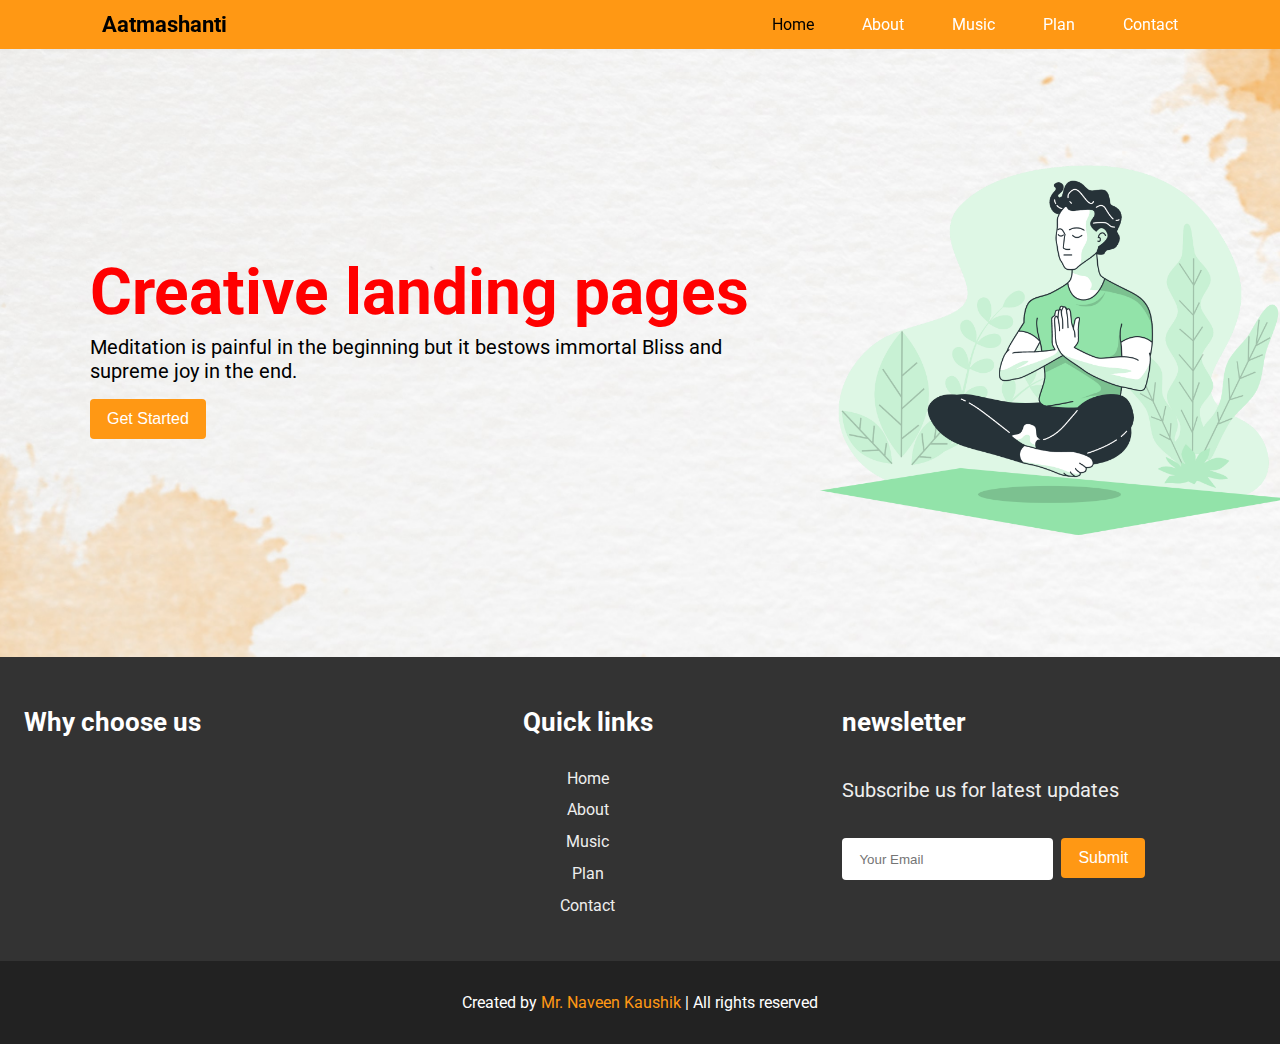
==== commit e15524e2: "make some changes" ====
--- a/index.html
+++ b/index.html
@@ -73,7 +73,7 @@
         </div>
 
         <div class="box">
-          <h3>quick links</h3>
+          <h3>Quick links</h3>
           <a href="#">Home</a>
           <a href="#">About</a>
           <a href="#">Music</a>
--- a/style.css
+++ b/style.css
@@ -1,4 +1,3 @@
-*,
 *::before,
 *::after {
   box-sizing: border-box;
@@ -46,7 +45,7 @@
 /* hearder starts*/
 
 .container {
-  max-width: 1200px;
+  max-width: 1100px;
   margin: 0 auto;
   padding: 0 16px;
 }
@@ -103,7 +102,7 @@
 /* Home starts*/
 
 .home {
-  min-height: 100%;
+  min-height: 140%;
   background-image: url(./Photo/home-bg.jpg);
   background-size: cover;
   background-position: center;
@@ -148,7 +147,7 @@
 /* About starts*/
 
 .about {
-  min-height: 90%;
+  min-height: 100%;
   display: flex;
   align-items: center;
   justify-content: space-around;
@@ -189,7 +188,7 @@
 /* Music starts*/
 
 .ram {
-  height: 90vh;
+  height: 100vh;
   width: 100%;
   background-image: url(./Photo/home-bg.jpg);
   background-size: cover;
@@ -313,7 +312,7 @@
 /* Contact starts*/
 
 .contact {
-  min-height: 90vh;
+  min-height: 100vh;
   display: flex;
   align-items: center;
   justify-content: space-around;
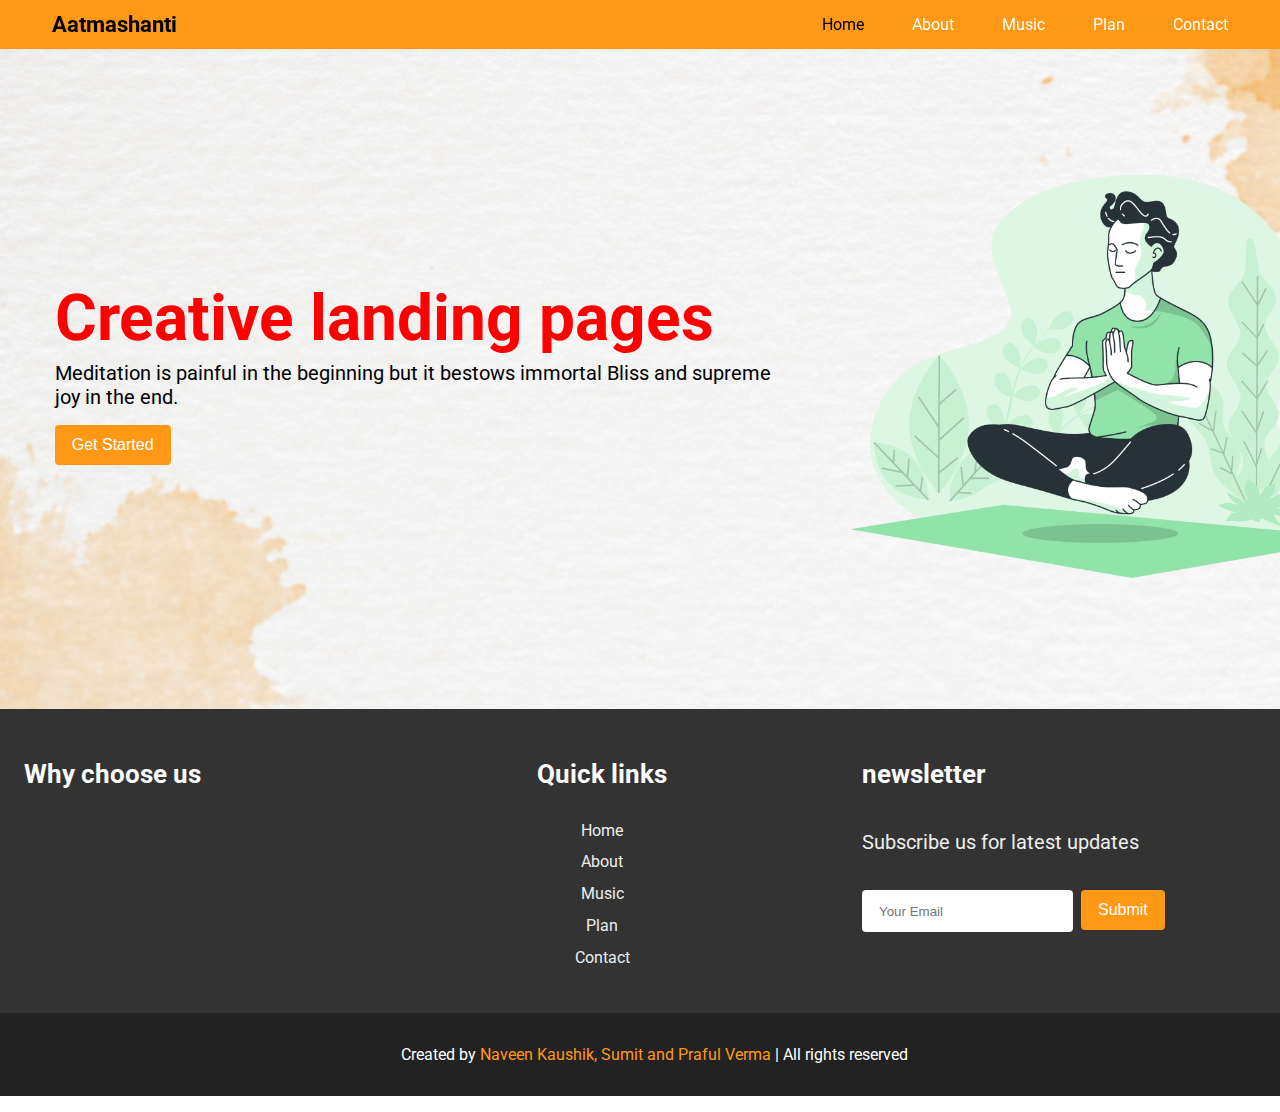
==== commit 1b653dbd: "some changes" ====
--- a/index.html
+++ b/index.html
@@ -91,7 +91,8 @@
         </div>
       </div>
       <p class="credit">
-        Created by <a href="#">Mr. Naveen Kaushik</a> | All rights reserved
+        Created by <a href="#">Naveen Kaushik, Sumit and Praful Verma </a> | All
+        rights reserved
       </p>
     </footer>
 
--- a/style.css
+++ b/style.css
@@ -45,7 +45,7 @@
 /* hearder starts*/
 
 .container {
-  max-width: 1100px;
+  max-width: 1200px;
   margin: 0 auto;
   padding: 0 16px;
 }
@@ -103,6 +103,7 @@
 
 .home {
   min-height: 140%;
+  width: 102.3%;
   background-image: url(./Photo/home-bg.jpg);
   background-size: cover;
   background-position: center;
@@ -148,6 +149,7 @@
 
 .about {
   min-height: 100%;
+  width: 102.3%;
   display: flex;
   align-items: center;
   justify-content: space-around;
@@ -189,7 +191,7 @@
 
 .ram {
   height: 100vh;
-  width: 100%;
+  width: 102.3%;
   background-image: url(./Photo/home-bg.jpg);
   background-size: cover;
   background-position: center;
@@ -255,7 +257,8 @@
 /* Plan starts*/
 
 .plan {
-  min-height: 100%;
+  min-height: 140%;
+  width: 102.3%;
   background-image: url(./Photo/home-bg.jpg);
 }
 
@@ -378,6 +381,7 @@
 
 .footer {
   background: #333;
+  width: 102.3%;
 }
 
 .footer .box-container {
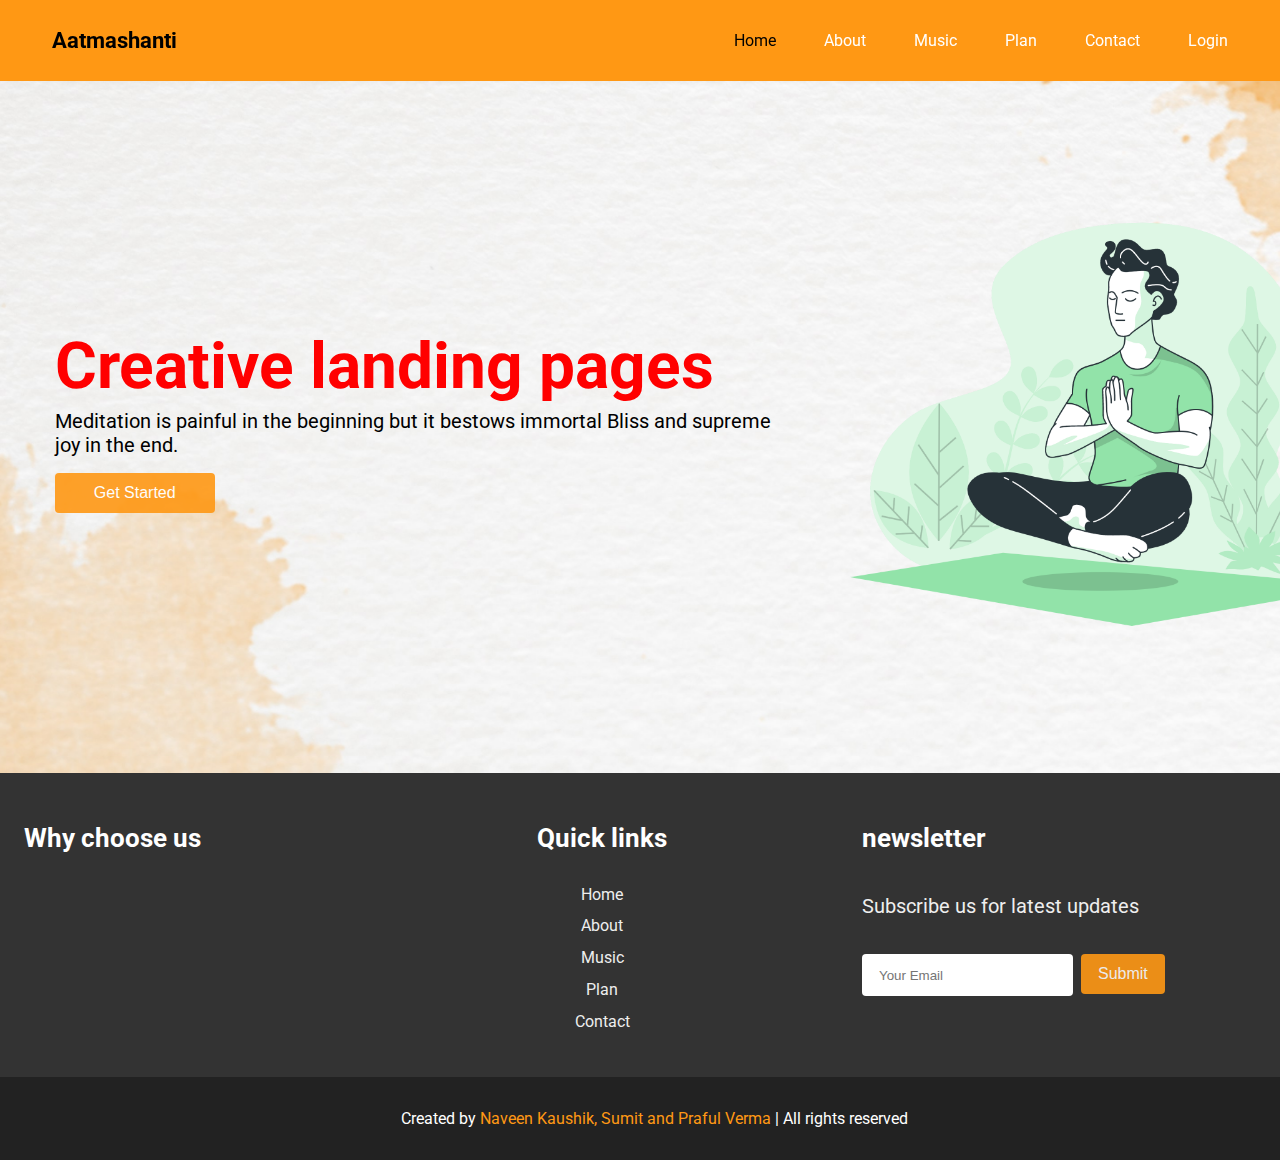
==== commit 1451b764: "some changes" ====
--- a/index.html
+++ b/index.html
@@ -33,6 +33,7 @@
             <li><a href="Music.html">Music</a></li>
             <li><a href="Plan.html">Plan</a></li>
             <li><a href="Contact.html">Contact</a></li>
+            <li><a href="Login.html">Login</a></li>
           </ul>
         </nav>
         <div id="hamburger_menu">
--- a/style.css
+++ b/style.css
@@ -326,7 +326,6 @@
   flex: 1 1 15rem;
   padding: 2rem;
   margin: 1rem;
-
   box-shadow: 0 0 0.5rem rgb(0, 0, 0);
 }
 
@@ -376,6 +375,84 @@
 }
 
 /* Contact end*/
+
+/* Sign in Start*/
+.in {
+  background-image: url(./Photo/home-bg.jpg);
+}
+/* Full-width input fields */
+input[type="text"],
+input[type="password"] {
+  width: 100%;
+  padding: 15px;
+  margin: 5px 0 22px 0;
+  display: inline-block;
+  border: none;
+  background: #f1f1f1;
+  box-shadow: 0 0 0.5rem rgb(0, 0, 0);
+}
+
+input[type="text"]:focus,
+input[type="password"]:focus {
+  background-color: #ddd;
+  outline: none;
+}
+
+hr {
+  border: 1px solid #f1f1f1;
+  margin-bottom: 25px;
+}
+
+/* Set a style for all buttons */
+button {
+  background-color: #04aa6d;
+  color: white;
+  padding: 14px 20px;
+  border: none;
+  cursor: pointer;
+  width: 10rem;
+  opacity: 0.9;
+}
+
+button:hover {
+  opacity: 1;
+}
+
+/* Extra styles for the cancel button */
+.cancelbtn {
+  padding: 14px 20px;
+  background-color: #f44336;
+}
+
+/* Float cancel and signup buttons and add an equal width */
+.cancelbtn,
+.signupbtn {
+  float: left;
+  width: 10rem;
+  margin: 0.75rem;
+}
+
+/* Add padding to container elements */
+.container {
+  padding: 16px;
+}
+
+/* Clear floats */
+.clearfix::after {
+  content: "";
+  clear: both;
+  display: table;
+}
+
+/* Change styles for cancel button and signup button on extra small screens */
+@media screen and (max-width: 300px) {
+  .cancelbtn,
+  .signupbtn {
+    width: 100%;
+  }
+}
+
+/* Sign in end*/
 
 /* footer starts*/
 
